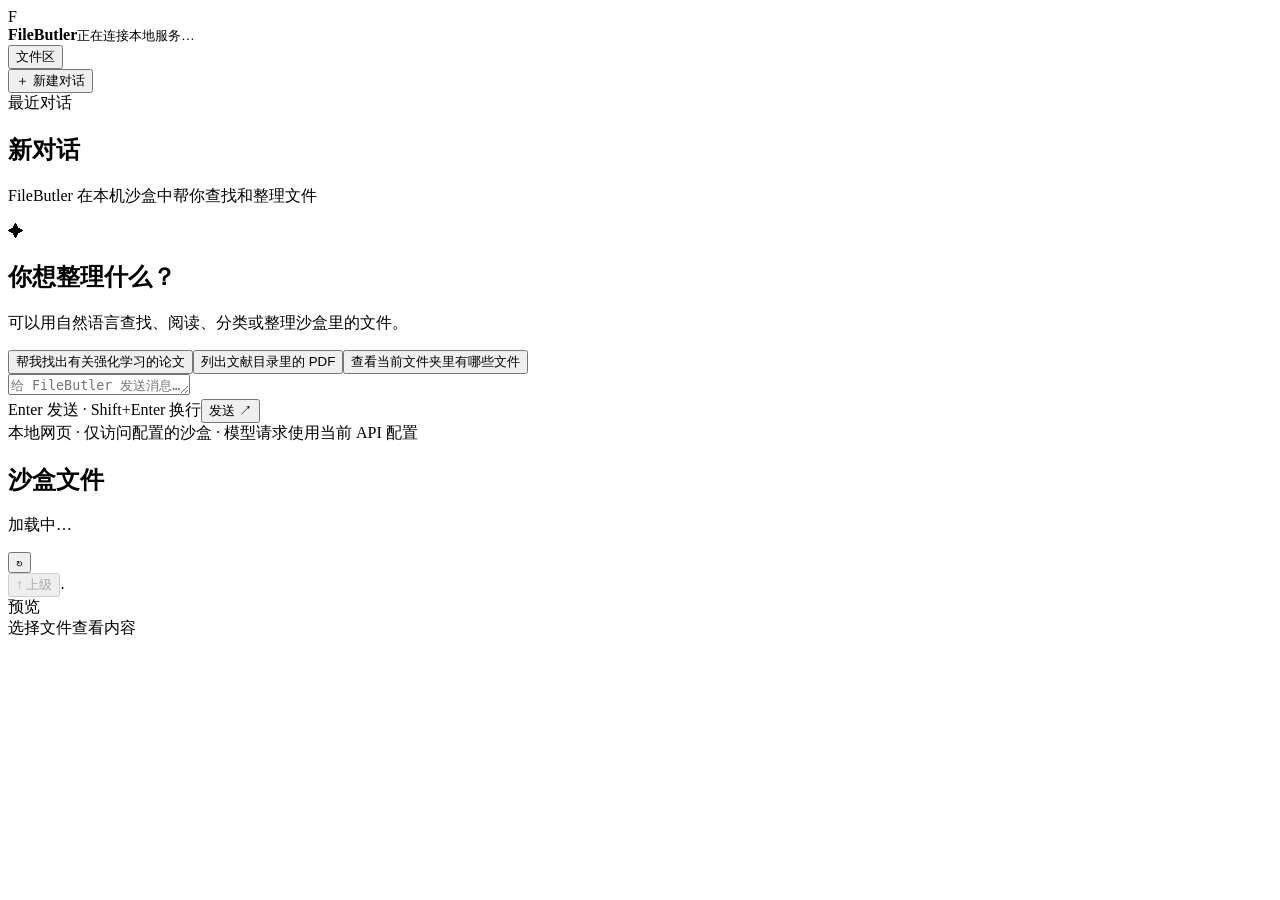
==== web/index.html @ a489b21a "新增本地 Web 界面、论文检索与分类计划批量执行 实现 FastAPI 多会话、步骤动画、文件预览、分组确认与撤销。增加 BM25、内容去重、持久文件与证据标识、本地分类计划和零模型批量执行。补充运" ====
<!doctype html>
<html lang="zh-CN">
<head>
  <meta charset="utf-8">
  <meta name="viewport" content="width=device-width, initial-scale=1">
  <title>FileButler</title>
  <link rel="stylesheet" href="/static/style.css">
  <link rel="stylesheet" href="/static/chat.css">
  <link rel="stylesheet" href="/static/confirmation.css">
</head>
<body>
  <header class="topbar">
    <div class="brand"><span class="brand-mark">F</span><div><strong>FileButler</strong><small id="health">正在连接本地服务…</small></div></div>
    <button id="toggle-files" class="icon-button" title="收起或展开文件区">文件区</button>
  </header>
  <main class="layout">
    <aside class="sidebar">
      <button id="new-chat" class="new-chat">＋ <span>新建对话</span></button>
      <div class="section-label">最近对话</div>
      <nav id="conversation-list" class="conversation-list"></nav>
    </aside>
    <section class="chat-panel">
      <div class="chat-heading"><div><h1 id="conversation-title">新对话</h1><p id="chat-subtitle">FileButler 在本机沙盒中帮你查找和整理文件</p></div><span id="run-status" class="status" role="status" aria-live="polite"></span></div>
      <div id="messages" class="messages" role="region" aria-label="对话记录" tabindex="0"><div class="welcome"><div class="welcome-icon">✦</div><h2>你想整理什么？</h2><p>可以用自然语言查找、阅读、分类或整理沙盒里的文件。</p><div class="suggestions"><button>帮我找出有关强化学习的论文</button><button>列出文献目录里的 PDF</button><button>查看当前文件夹里有哪些文件</button></div></div></div>
      <div id="confirmation" class="confirmation hidden" role="region" aria-label="待确认的文件操作"></div>
      <form id="composer" class="composer"><textarea id="message-input" rows="1" maxlength="8000" placeholder="给 FileButler 发送消息…" required></textarea><div class="composer-footer"><span>Enter 发送 · Shift+Enter 换行</span><button id="send-button" type="submit">发送 <span>↗</span></button></div></form>
      <div class="privacy-note">本地网页 · 仅访问配置的沙盒 · 模型请求使用当前 API 配置</div>
    </section>
    <aside id="file-panel" class="file-panel">
      <div class="file-heading"><div><h2>沙盒文件</h2><p id="sandbox-label">加载中…</p></div><button id="refresh-files" class="icon-button" title="刷新">↻</button></div>
      <div class="breadcrumbs"><button id="file-up" class="up-button" disabled>↑ 上级</button><span id="current-path">.</span></div>
      <div id="file-list" class="file-list" role="region" aria-label="沙盒文件列表" tabindex="0"></div>
      <div class="preview-heading"><span>预览</span><span id="preview-type"></span></div>
      <div id="preview" class="preview" role="region" aria-label="文件预览" tabindex="0"><div class="empty-preview">选择文件查看内容</div></div>
    </aside>
  </main>
  <dialog id="confirmation-review" class="review-dialog" aria-labelledby="review-title">
    <header class="review-header"><div><span class="review-eyebrow">操作核对</span><h2 id="review-title">确认文件操作</h2></div><button id="review-close" class="icon-button" type="button" aria-label="关闭核对窗口">✕</button></header>
    <div class="review-layout"><aside id="review-plan" class="review-plan" aria-label="操作清单"></aside><section id="review-preview" class="review-preview" aria-label="待确认文件预览"></section></div>
    <footer id="review-footer" class="review-footer"></footer>
  </dialog>
  <script src="/static/app.js" defer></script>
</body>
</html>
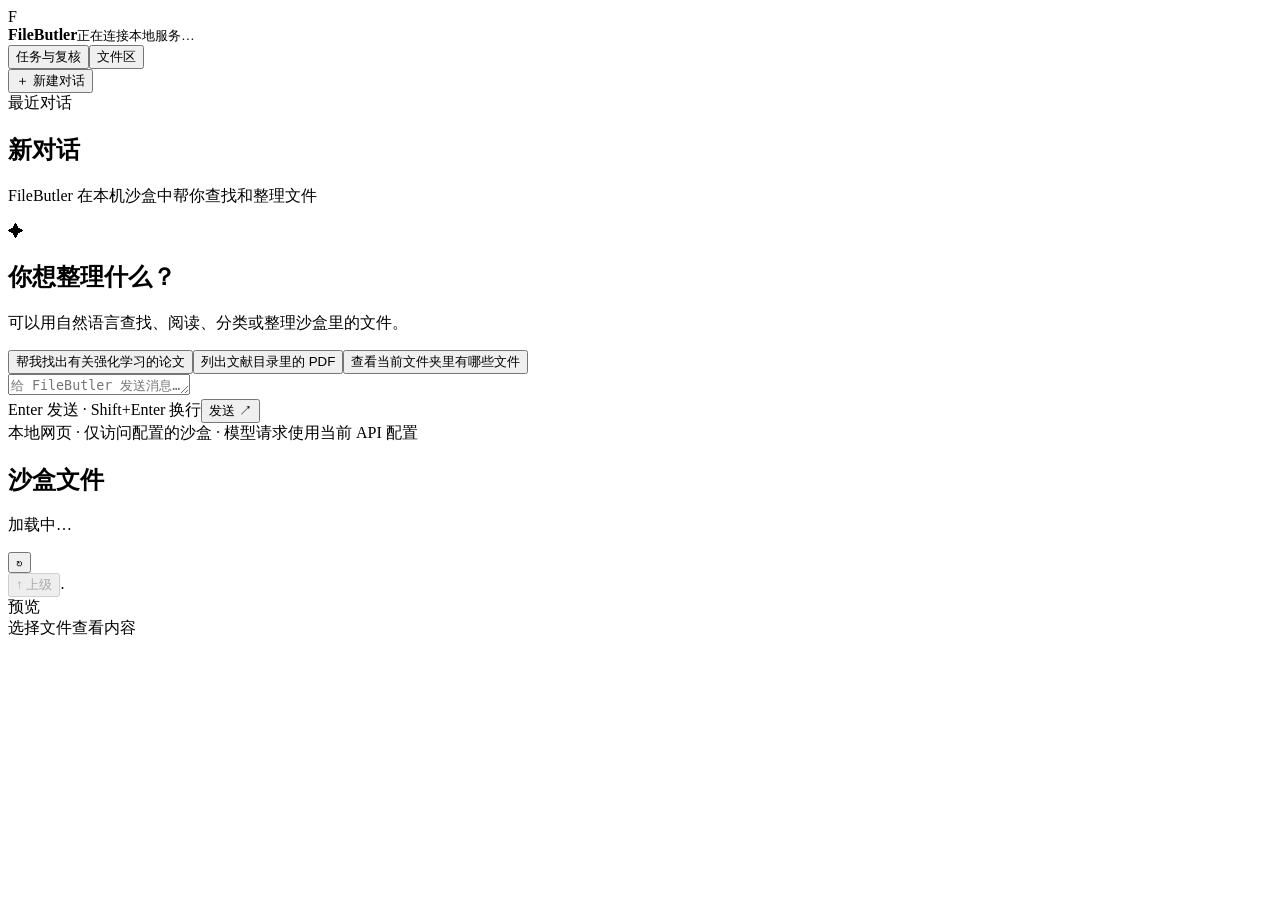
==== commit 7312f610: "任务运行时 V2：本地计划执行、完成条件本地绑定与按动作归属约束 - 新增任务系统（task/task_runtime/policy/constraints/completion/verifier/r" ====
--- a/web/index.html
+++ b/web/index.html
@@ -11,7 +11,7 @@
 <body>
   <header class="topbar">
     <div class="brand"><span class="brand-mark">F</span><div><strong>FileButler</strong><small id="health">正在连接本地服务…</small></div></div>
-    <button id="toggle-files" class="icon-button" title="收起或展开文件区">文件区</button>
+    <div><button id="open-tasks" class="icon-button" type="button">任务与复核</button><button id="toggle-files" class="icon-button" title="收起或展开文件区">文件区</button></div>
   </header>
   <main class="layout">
     <aside class="sidebar">
@@ -39,6 +39,11 @@
     <div class="review-layout"><aside id="review-plan" class="review-plan" aria-label="操作清单"></aside><section id="review-preview" class="review-preview" aria-label="待确认文件预览"></section></div>
     <footer id="review-footer" class="review-footer"></footer>
   </dialog>
+  <dialog id="task-editor" class="task-dialog" aria-labelledby="task-editor-title">
+    <header class="review-header"><h2 id="task-editor-title">任务与复核</h2><button id="task-editor-close" class="icon-button" type="button" aria-label="关闭任务窗口">✕</button></header>
+    <div id="task-editor-body" class="task-editor-body"></div>
+  </dialog>
   <script src="/static/app.js" defer></script>
+  <script src="/static/tasks.js" defer></script>
 </body>
 </html>
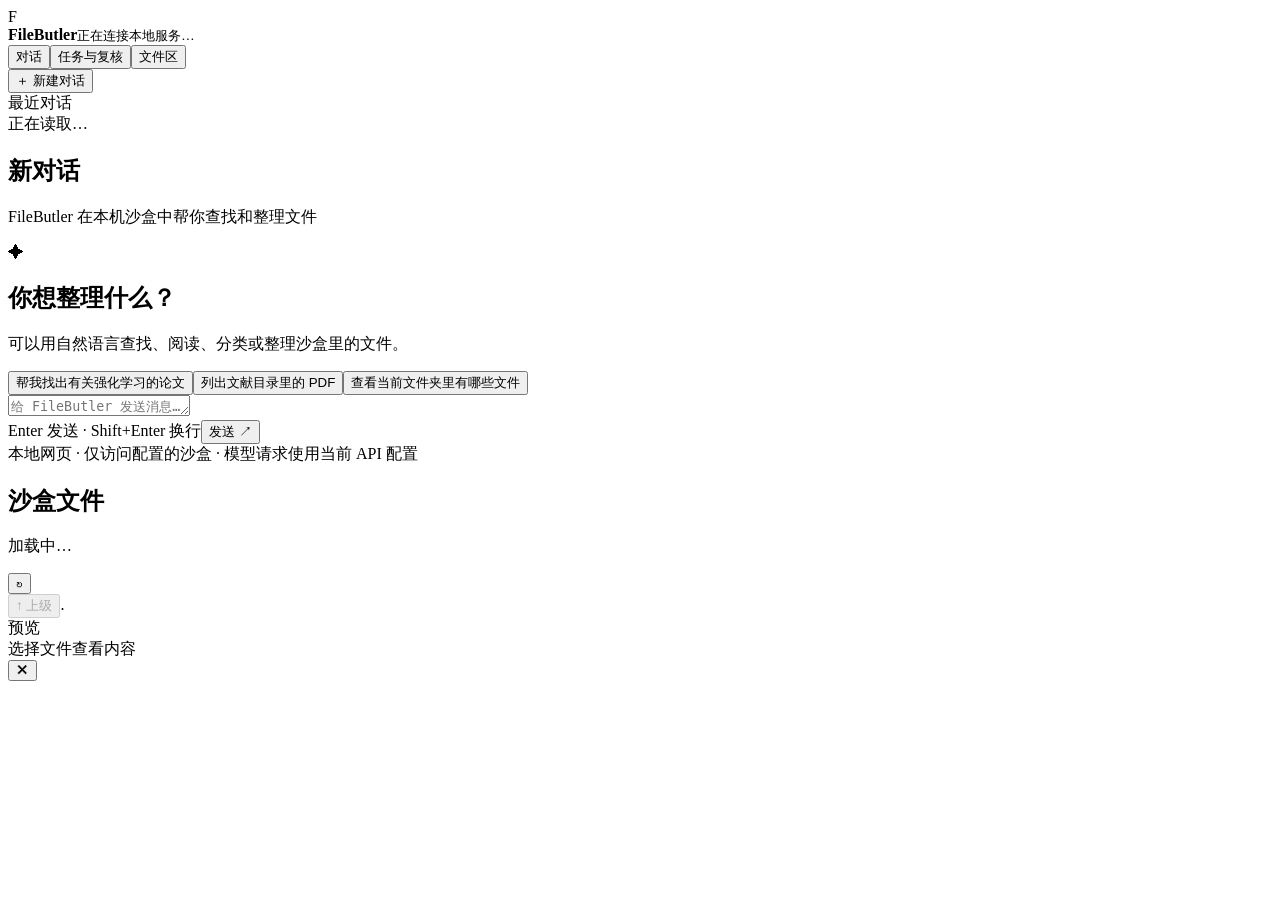
==== commit 07323452: "修复真实复验暴露的问题，新增多维验收判定与前端优化 运行时与核验 - 被拦截且未登记任务时保留模型答复，附本地事实说明，不再整段替换 - 去重回执沿本任务后续日志追踪保留件位置；无归属证据在唯一消费目" ====
--- a/web/index.html
+++ b/web/index.html
@@ -11,14 +11,15 @@
 <body>
   <header class="topbar">
     <div class="brand"><span class="brand-mark">F</span><div><strong>FileButler</strong><small id="health">正在连接本地服务…</small></div></div>
-    <div><button id="open-tasks" class="icon-button" type="button">任务与复核</button><button id="toggle-files" class="icon-button" title="收起或展开文件区">文件区</button></div>
+    <div class="topbar-actions"><button id="toggle-sidebar" class="icon-button sidebar-toggle" type="button" aria-controls="sidebar">对话</button><button id="open-tasks" class="icon-button" type="button">任务与复核</button><button id="toggle-files" class="icon-button" type="button" title="收起或展开文件区">文件区</button></div>
   </header>
   <main class="layout">
-    <aside class="sidebar">
-      <button id="new-chat" class="new-chat">＋ <span>新建对话</span></button>
+    <aside id="sidebar" class="sidebar">
+      <button id="new-chat" class="new-chat" type="button">＋ <span>新建对话</span></button>
       <div class="section-label">最近对话</div>
-      <nav id="conversation-list" class="conversation-list"></nav>
+      <nav id="conversation-list" class="conversation-list" aria-label="最近对话"><div class="conversation-empty">正在读取…</div></nav>
     </aside>
+    <div id="sidebar-backdrop" class="sidebar-backdrop" aria-hidden="true"></div>
     <section class="chat-panel">
       <div class="chat-heading"><div><h1 id="conversation-title">新对话</h1><p id="chat-subtitle">FileButler 在本机沙盒中帮你查找和整理文件</p></div><span id="run-status" class="status" role="status" aria-live="polite"></span></div>
       <div id="messages" class="messages" role="region" aria-label="对话记录" tabindex="0"><div class="welcome"><div class="welcome-icon">✦</div><h2>你想整理什么？</h2><p>可以用自然语言查找、阅读、分类或整理沙盒里的文件。</p><div class="suggestions"><button>帮我找出有关强化学习的论文</button><button>列出文献目录里的 PDF</button><button>查看当前文件夹里有哪些文件</button></div></div></div>
@@ -43,6 +44,14 @@
     <header class="review-header"><h2 id="task-editor-title">任务与复核</h2><button id="task-editor-close" class="icon-button" type="button" aria-label="关闭任务窗口">✕</button></header>
     <div id="task-editor-body" class="task-editor-body"></div>
   </dialog>
+  <dialog id="delete-dialog" class="delete-dialog" aria-labelledby="delete-dialog-title">
+    <h2 id="delete-dialog-title">删除这段对话？</h2>
+    <p class="delete-target">「<strong id="delete-conversation-title"></strong>」</p>
+    <p class="delete-note">只删除网页里的消息和运行记录，无法恢复。不会改动沙盒文件、回收区和操作日志；此对话中的“撤销”按钮会随之消失，已记录的文件操作仍可在终端撤销。</p>
+    <p id="delete-feedback" class="delete-feedback" role="status"></p>
+    <div class="delete-actions"><button id="delete-cancel" class="secondary-button" type="button">取消</button><button id="delete-confirm" class="danger-button" type="button">删除对话</button></div>
+  </dialog>
+  <div id="toast" class="toast hidden" role="status" aria-live="polite"><span class="toast-text"></span><button id="toast-close" type="button" aria-label="关闭提示">✕</button></div>
   <script src="/static/app.js" defer></script>
   <script src="/static/tasks.js" defer></script>
 </body>
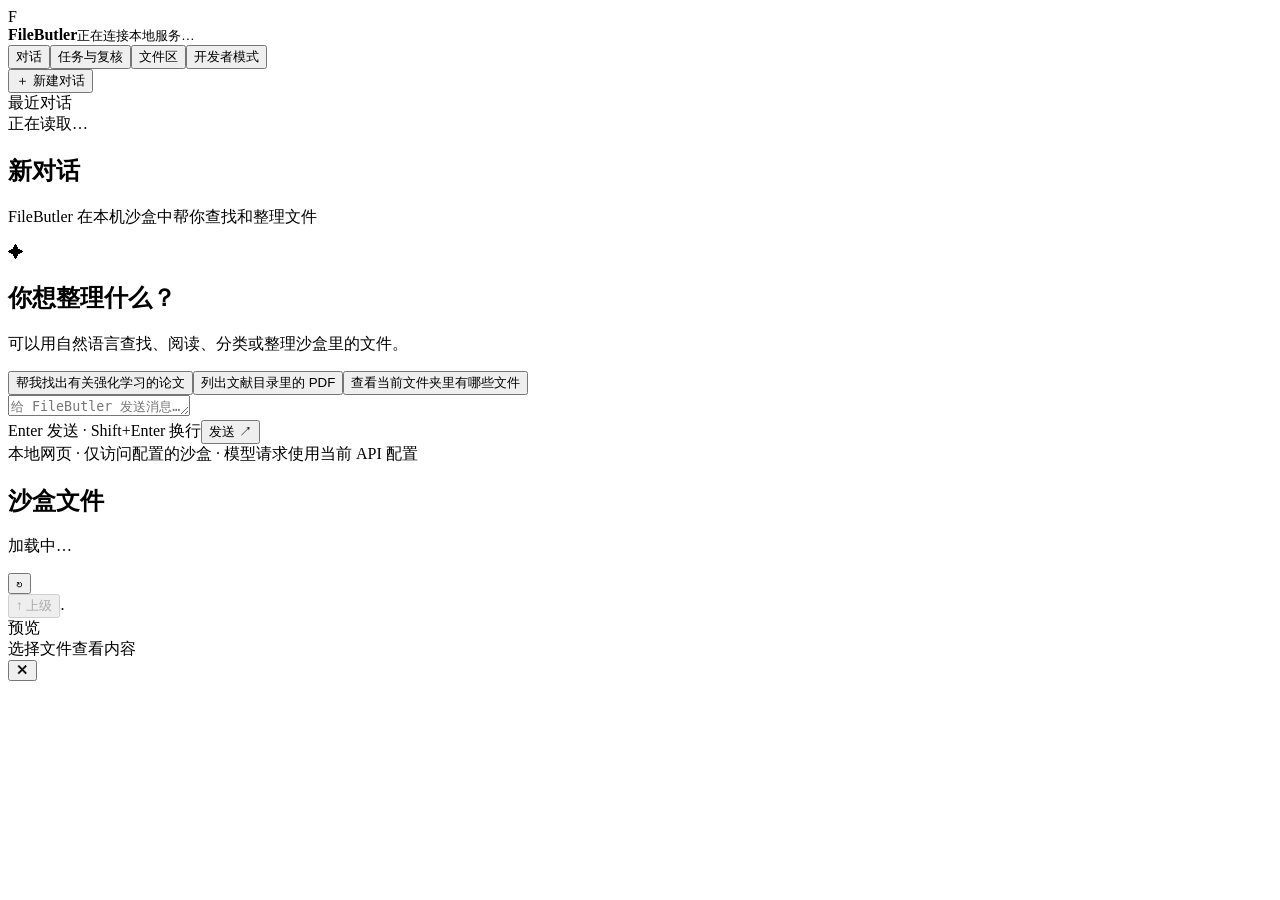
==== commit 3f0c01fd: "前端整改：授权卡片改为权限提示样式，主回复去掉后端信息，开发者模式，修复追加输入时状态卡片错位 - 卡片：一句话 headline、⚠ warnings、折叠详情、1 允许 / 2 本轮都允许 / 3" ====
--- a/web/index.html
+++ b/web/index.html
@@ -11,7 +11,7 @@
 <body>
   <header class="topbar">
     <div class="brand"><span class="brand-mark">F</span><div><strong>FileButler</strong><small id="health">正在连接本地服务…</small></div></div>
-    <div class="topbar-actions"><button id="toggle-sidebar" class="icon-button sidebar-toggle" type="button" aria-controls="sidebar">对话</button><button id="open-tasks" class="icon-button" type="button">任务与复核</button><button id="toggle-files" class="icon-button" type="button" title="收起或展开文件区">文件区</button></div>
+    <div class="topbar-actions"><button id="toggle-sidebar" class="icon-button sidebar-toggle" type="button" aria-controls="sidebar">对话</button><button id="open-tasks" class="icon-button" type="button">任务与复核</button><button id="toggle-files" class="icon-button" type="button" title="收起或展开文件区">文件区</button><button id="toggle-dev" class="icon-button dev-toggle" type="button" aria-pressed="false" title="显示费用、耗时、原始执行记录和内部核验细节">开发者模式</button></div>
   </header>
   <main class="layout">
     <aside id="sidebar" class="sidebar">
@@ -20,6 +20,8 @@
       <nav id="conversation-list" class="conversation-list" aria-label="最近对话"><div class="conversation-empty">正在读取…</div></nav>
     </aside>
     <div id="sidebar-backdrop" class="sidebar-backdrop" aria-hidden="true"></div>
+    <div id="resize-sidebar" class="resize-handle" role="separator" aria-orientation="vertical" aria-label="拖动调整对话列表宽度，双击恢复默认" tabindex="0"></div>
+    <div id="resize-files" class="resize-handle" role="separator" aria-orientation="vertical" aria-label="拖动调整文件区宽度，双击恢复默认" tabindex="0"></div>
     <section class="chat-panel">
       <div class="chat-heading"><div><h1 id="conversation-title">新对话</h1><p id="chat-subtitle">FileButler 在本机沙盒中帮你查找和整理文件</p></div><span id="run-status" class="status" role="status" aria-live="polite"></span></div>
       <div id="messages" class="messages" role="region" aria-label="对话记录" tabindex="0"><div class="welcome"><div class="welcome-icon">✦</div><h2>你想整理什么？</h2><p>可以用自然语言查找、阅读、分类或整理沙盒里的文件。</p><div class="suggestions"><button>帮我找出有关强化学习的论文</button><button>列出文献目录里的 PDF</button><button>查看当前文件夹里有哪些文件</button></div></div></div>
@@ -31,6 +33,7 @@
       <div class="file-heading"><div><h2>沙盒文件</h2><p id="sandbox-label">加载中…</p></div><button id="refresh-files" class="icon-button" title="刷新">↻</button></div>
       <div class="breadcrumbs"><button id="file-up" class="up-button" disabled>↑ 上级</button><span id="current-path">.</span></div>
       <div id="file-list" class="file-list" role="region" aria-label="沙盒文件列表" tabindex="0"></div>
+      <div id="resize-filelist" class="resize-row" role="separator" aria-orientation="horizontal" aria-label="拖动调整文件列表与预览的高度，双击恢复默认" tabindex="0"></div>
       <div class="preview-heading"><span>预览</span><span id="preview-type"></span></div>
       <div id="preview" class="preview" role="region" aria-label="文件预览" tabindex="0"><div class="empty-preview">选择文件查看内容</div></div>
     </aside>
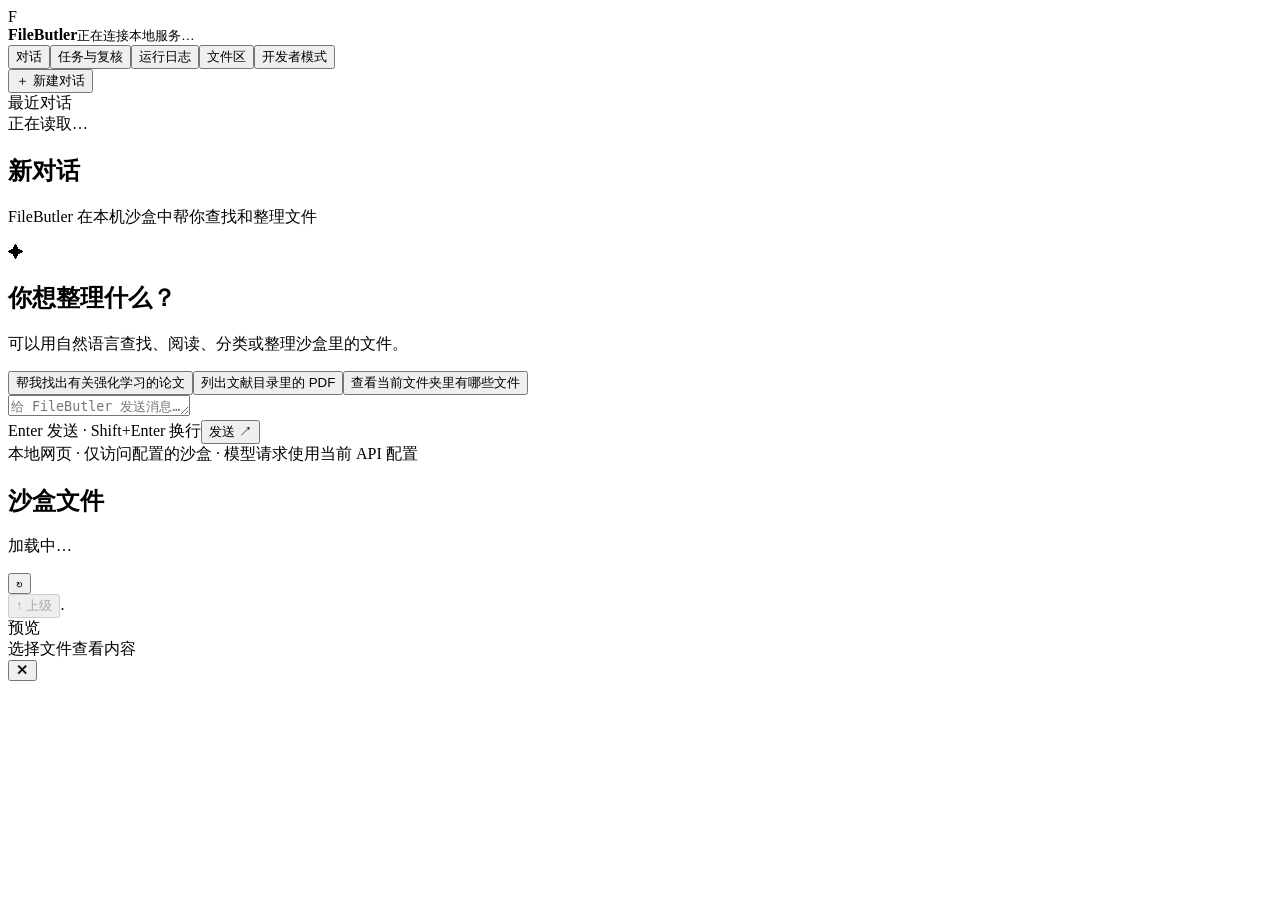
==== commit 85187b5a: "Log page in the web app: /api/logs, web/logs.html, shared labels Item 7: the offline prototype (docs" ====
--- a/web/index.html
+++ b/web/index.html
@@ -11,7 +11,7 @@
 <body>
   <header class="topbar">
     <div class="brand"><span class="brand-mark">F</span><div><strong>FileButler</strong><small id="health">正在连接本地服务…</small></div></div>
-    <div class="topbar-actions"><button id="toggle-sidebar" class="icon-button sidebar-toggle" type="button" aria-controls="sidebar">对话</button><button id="open-tasks" class="icon-button" type="button">任务与复核</button><button id="toggle-files" class="icon-button" type="button" title="收起或展开文件区">文件区</button><button id="toggle-dev" class="icon-button dev-toggle" type="button" aria-pressed="false" title="显示费用、耗时、原始执行记录和内部核验细节">开发者模式</button></div>
+    <div class="topbar-actions"><button id="toggle-sidebar" class="icon-button sidebar-toggle" type="button" aria-controls="sidebar">对话</button><button id="open-tasks" class="icon-button" type="button">任务与复核</button><button id="open-logs" class="icon-button" type="button" title="按轮次查看 Agent 每一步的请求、思考、工具调用和核验">运行日志</button><button id="toggle-files" class="icon-button" type="button" title="收起或展开文件区">文件区</button><button id="toggle-dev" class="icon-button dev-toggle" type="button" aria-pressed="false" title="显示费用、耗时、原始执行记录和内部核验细节">开发者模式</button></div>
   </header>
   <main class="layout">
     <aside id="sidebar" class="sidebar">
@@ -55,6 +55,7 @@
     <div class="delete-actions"><button id="delete-cancel" class="secondary-button" type="button">取消</button><button id="delete-confirm" class="danger-button" type="button">删除对话</button></div>
   </dialog>
   <div id="toast" class="toast hidden" role="status" aria-live="polite"><span class="toast-text"></span><button id="toast-close" type="button" aria-label="关闭提示">✕</button></div>
+  <script src="/static/labels.js" defer></script>
   <script src="/static/app.js" defer></script>
   <script src="/static/tasks.js" defer></script>
 </body>
